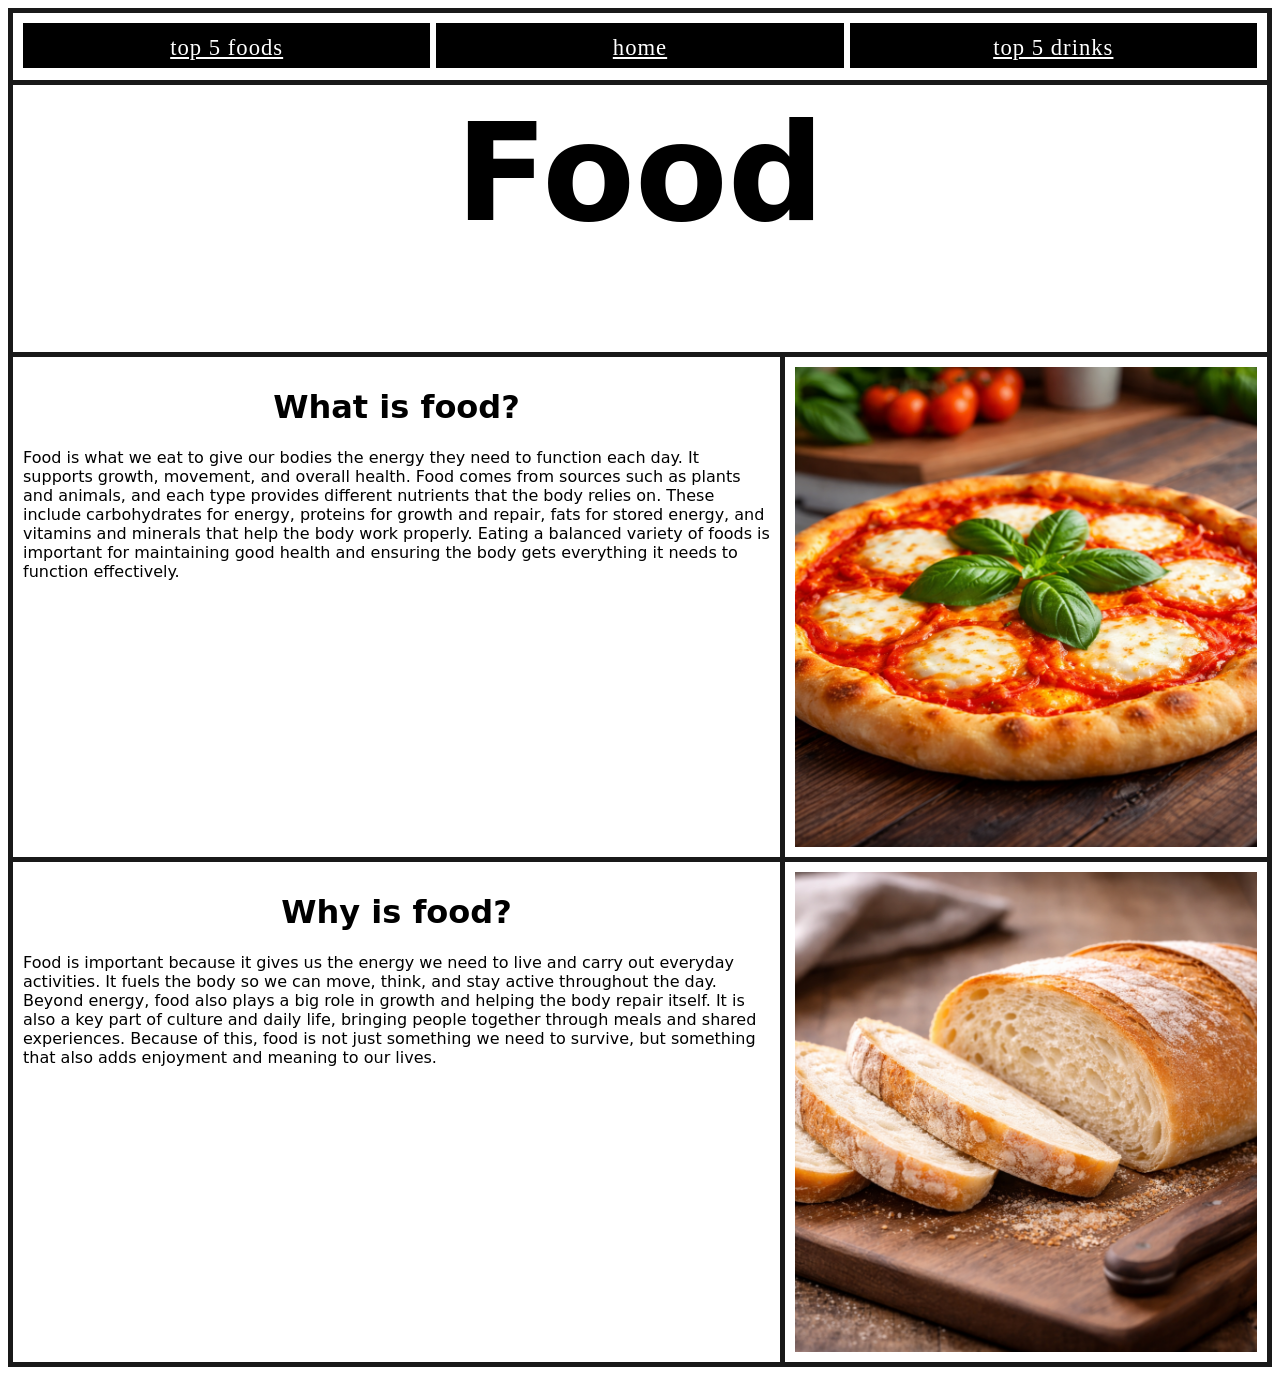
==== index.html @ b623f9d3 "Mar 26, 2026, 1:49 AM" ====
<!DOCTYPE html>
<html>
<head>
<link rel="stylesheet" href="style.css">
<link href="https://fonts.googleapis.com/css2?family=Roboto:wght@400;700&display=swap" rel="stylesheet">
<title>What is Food</title>
</head>
<body>
<style>
.container {
display: grid;
grid-template-columns: 767px auto;
grid-template-rows: 67px 267px 500px 500px;
background-color: #191919;
padding: 5px;
gap: 5px;

}

.container div {
  background-color: rgb(255, 255, 255);
  color: #000;
  padding: 10px;
  text-align: center;
}

.navbar {
  display: flex;
  width: 100%;
  height: 67%;
  gap: 6px;
  padding: 0;
  margin: 0;
}

.navbar a {
  flex: 1;
  align-items: center;
  justify-content: center;

  height: 67%;
  font-size: 22.67px;
  letter-spacing: 1px;
  color: white;
  background-color: rgb(0, 0, 0);
  padding: 12px 12px;
}

.navbar a:hover {
  background-color: #858585;
}


.item1 {
  grid-column-start: 1;
  grid-column-end: 4;
}

.item2 {
    grid-column-start: 1;
    grid-column-end: 4;
    font-family: system-ui, -apple-system, BlinkMacSystemFont, 'Segoe UI', Roboto, Oxygen, Ubuntu, Cantarell, 'Open Sans', 'Helvetica Neue', sans-serif;
    font-weight: 567;
    text-align: center;
}

.item3 {
  font-family: system-ui, -apple-system, BlinkMacSystemFont, 'Segoe UI', Roboto, Oxygen, Ubuntu, Cantarell, 'Open Sans', 'Helvetica Neue', sans-serif
}

.item4 {
    grid-column-start: 2;
    grid-column-end: 4;
}

.item5 {
   font-family: system-ui, -apple-system, BlinkMacSystemFont, 'Segoe UI', Roboto, Oxygen, Ubuntu, Cantarell, 'Open Sans', 'Helvetica Neue', sans-serif
}

.item6 {
    grid-column-start: 2;
    grid-column-end: 4;
}

</style>

<div class="container">


<div class="item1">
  <nav class="navbar">
    <a href="food.html" class="left">top 5 foods</a>
    <a href="index.html" class="center">home</a>
    <a href="drink.html" class="right">top 5 drinks</a>
  </nav>
</div>


<div class="item2">Food</div>


<div class="item3"><h1>What is food?</h1><p>Food is what we eat to give our bodies the energy 
  they need to function each day. It supports growth, movement, and overall health. Food comes from sources 
  such as plants and animals, and each type provides different nutrients that the body relies on. These include 
  carbohydrates for energy, proteins for growth and repair, fats for stored energy, and vitamins and minerals that 
  help the body work properly. Eating a balanced variety of foods is important for maintaining good health and ensuring 
  the body gets everything it needs to function effectively. </p></div>


<div class="item4"><image src="images/pizza.png"></div>
<div class="item5"><h1>Why is food?</h1><p>Food is important because it gives us the energy we need to live and 
  carry out everyday activities. It fuels the body so we can move, think, and stay active throughout the day. 
  Beyond energy, food also plays a big role in growth and helping the body repair itself. It is also a key part of 
  culture and daily life, bringing people together through meals and shared experiences. Because of this, food is not 
  just something we need to survive, but something that also adds enjoyment and meaning to our lives.</p></div>
<div class="item6"><image src="images/bread.png"></image></div>




</body>
</html>
---- style.css ----
.item2 {
    font-size: 135px
}

p {
    text-align: left;
}

img {
    width: 100%;
  height: 100%;
  object-fit: cover;
}
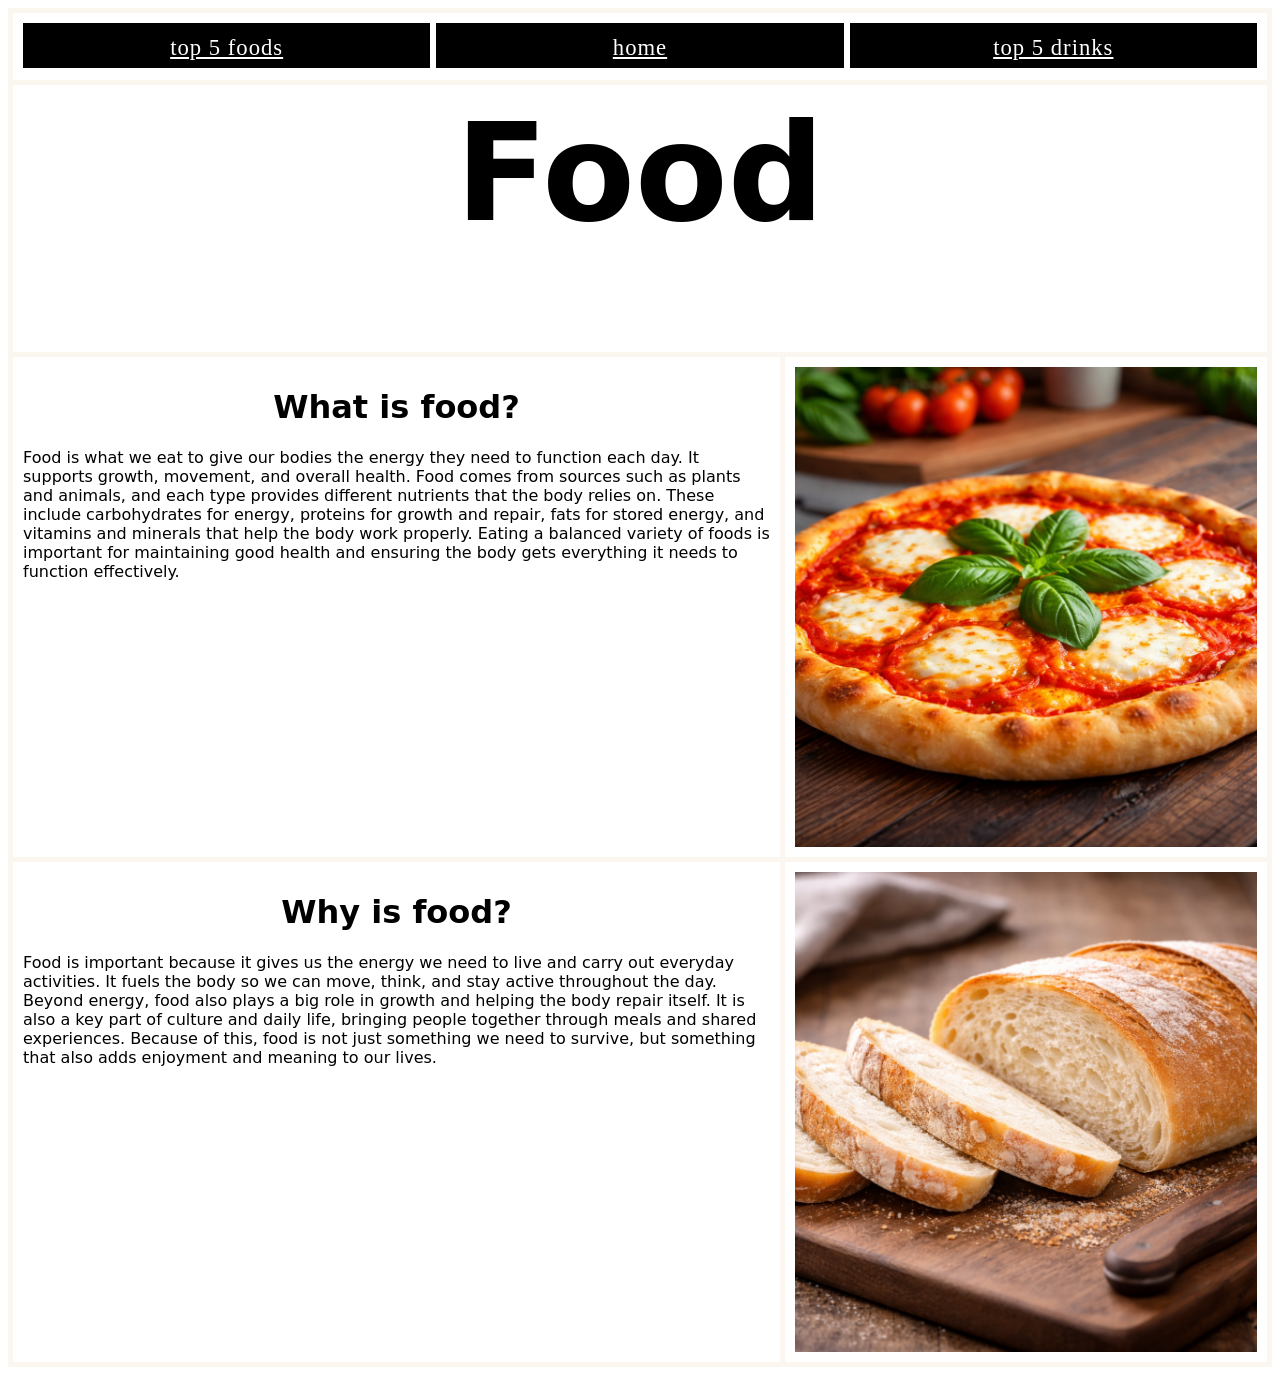
==== commit 64e43420: "Apr 2, 2026, 1:29 AM" ====
--- a/index.html
+++ b/index.html
@@ -11,7 +11,7 @@
 display: grid;
 grid-template-columns: 767px auto;
 grid-template-rows: 67px 267px 500px 500px;
-background-color: #191919;
+background-color: #fbf6ef;
 padding: 5px;
 gap: 5px;
 
@@ -47,7 +47,7 @@
 }
 
 .navbar a:hover {
-  background-color: #858585;
+  background-color: grey;
 }
 
 
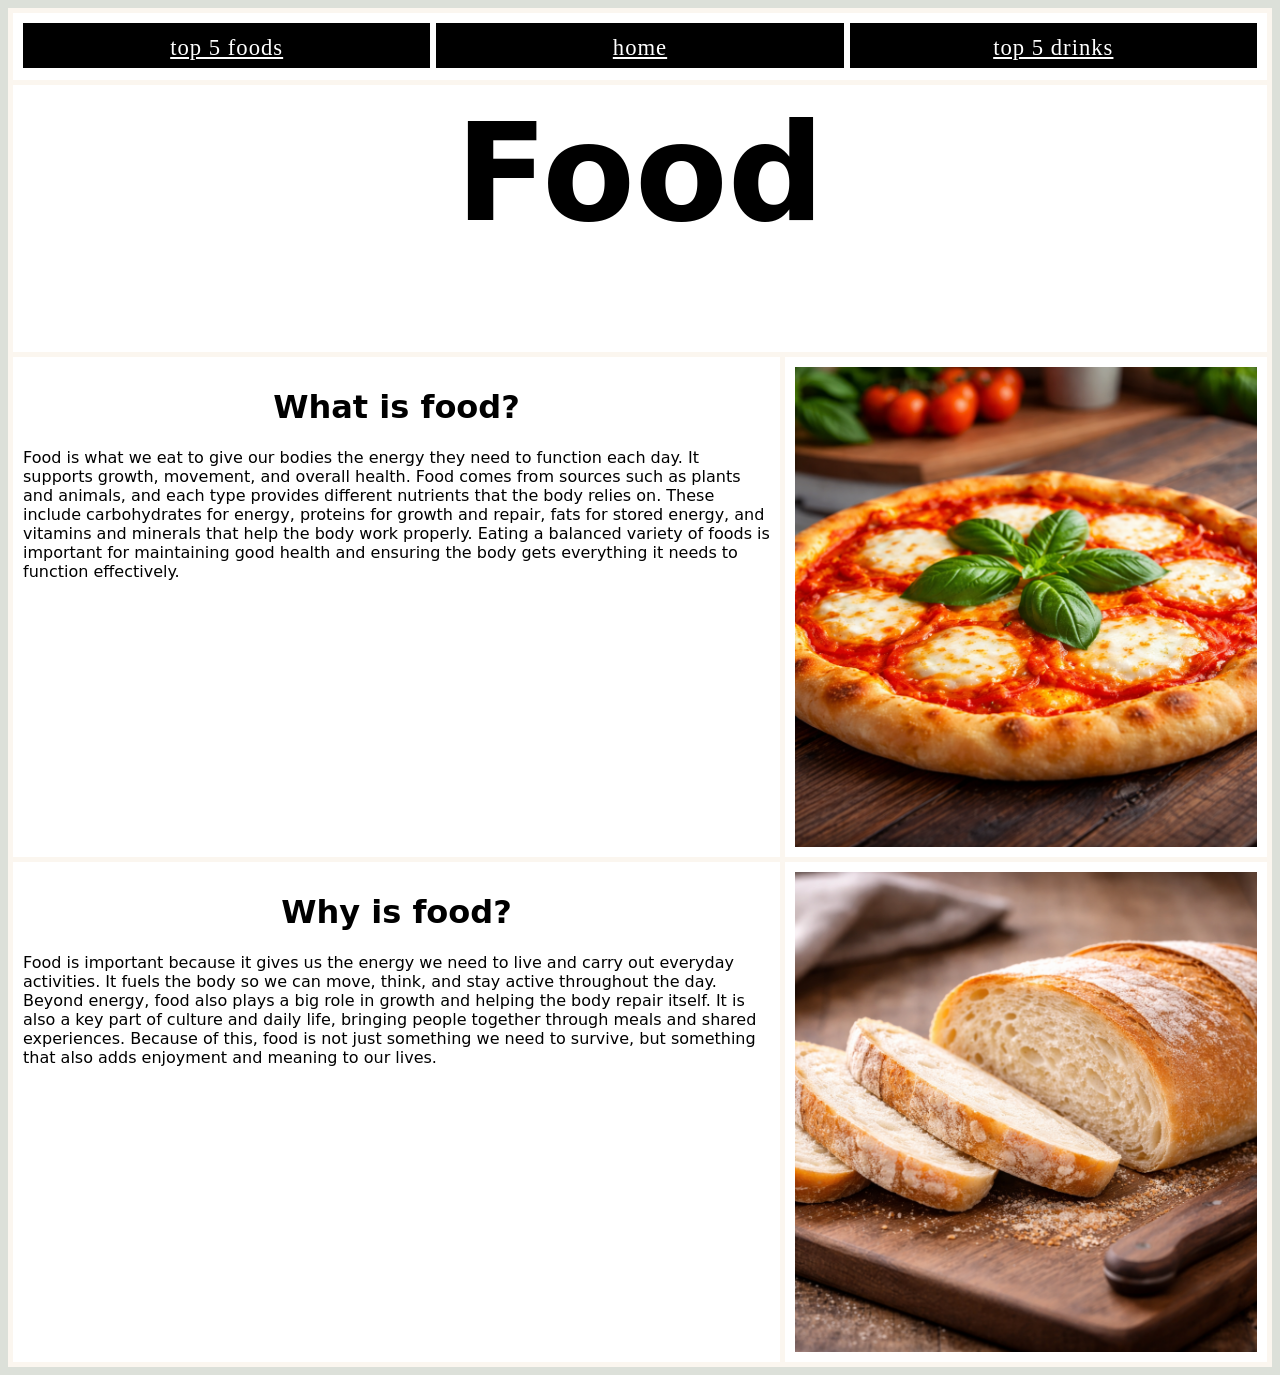
==== commit 25ae7904: "Apr 2, 2026, 1:32 AM" ====
--- a/index.html
+++ b/index.html
@@ -82,6 +82,9 @@
     grid-column-end: 4;
 }
 
+body {
+  background-color: #dce0d9;
+}
 </style>
 
 <div class="container">
--- a/style.css
+++ b/style.css
@@ -12,4 +12,3 @@
   object-fit: cover;
 }
 
-
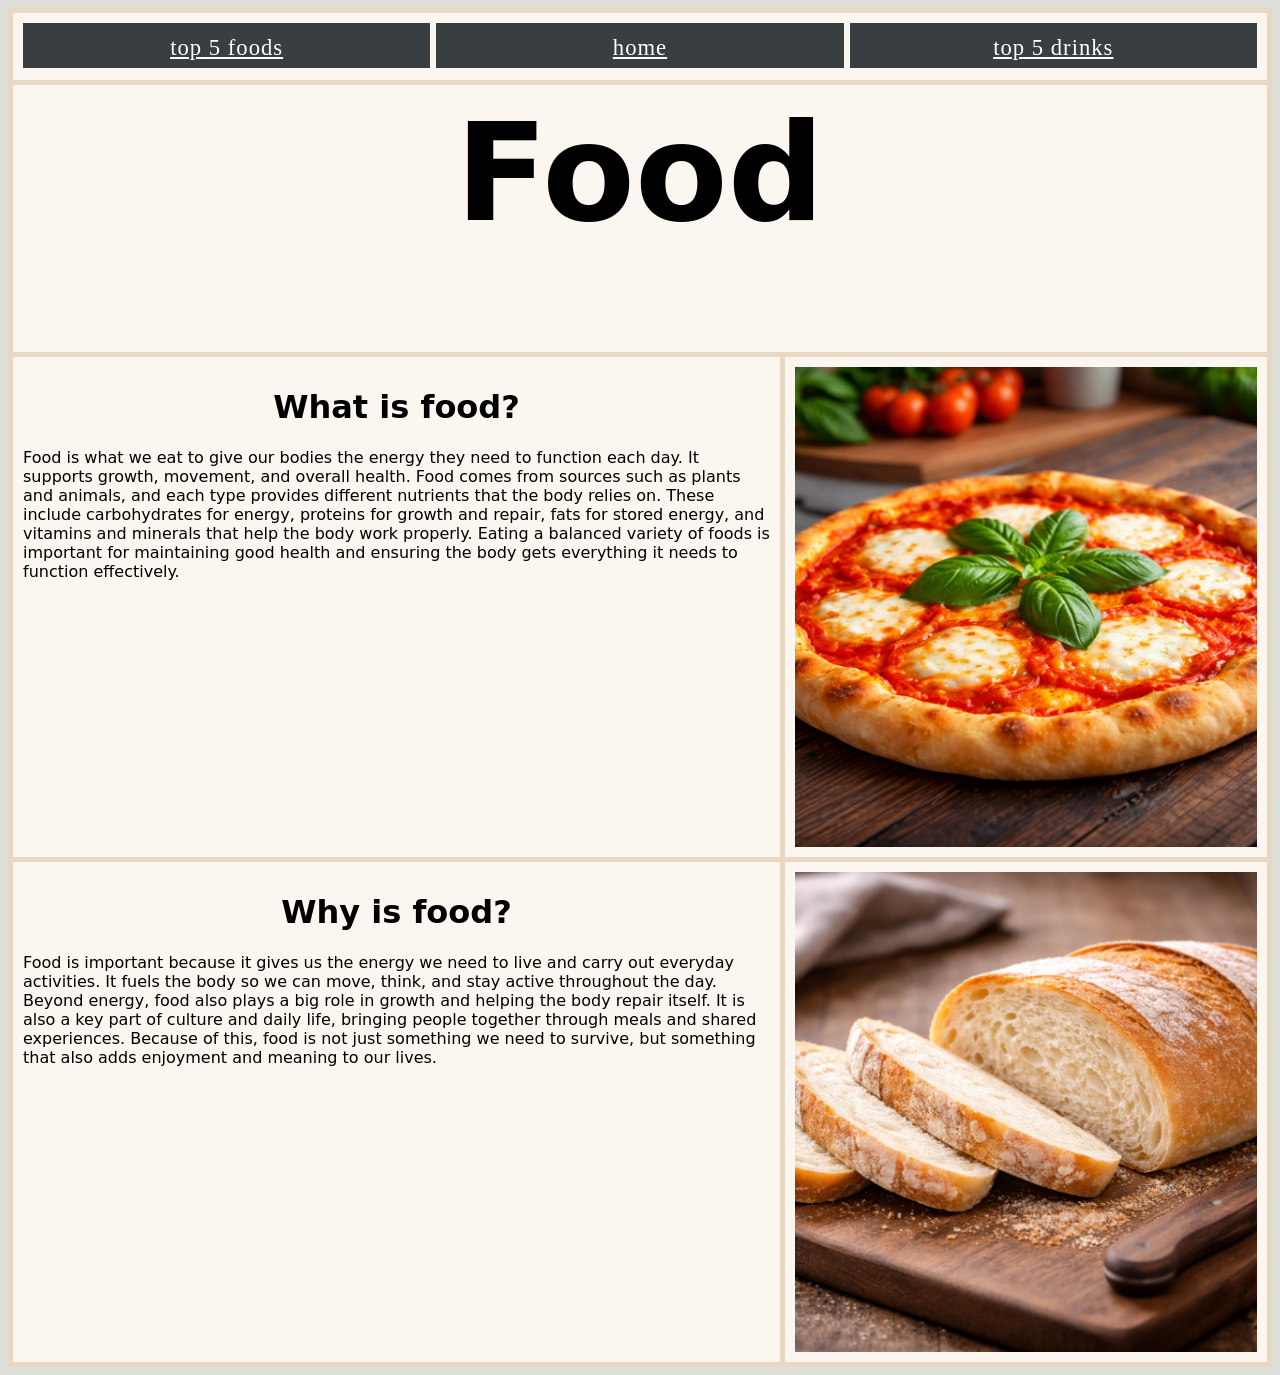
==== commit c28d2a9b: "Apr 2, 2026, 1:35 AM" ====
--- a/index.html
+++ b/index.html
@@ -11,14 +11,14 @@
 display: grid;
 grid-template-columns: 767px auto;
 grid-template-rows: 67px 267px 500px 500px;
-background-color: #fbf6ef;
+background-color: #ead7c3;
 padding: 5px;
 gap: 5px;
 
 }
 
 .container div {
-  background-color: rgb(255, 255, 255);
+  background-color: #fbf6ef;
   color: #000;
   padding: 10px;
   text-align: center;
@@ -42,7 +42,7 @@
   font-size: 22.67px;
   letter-spacing: 1px;
   color: white;
-  background-color: rgb(0, 0, 0);
+  background-color: #393e41;
   padding: 12px 12px;
 }
 
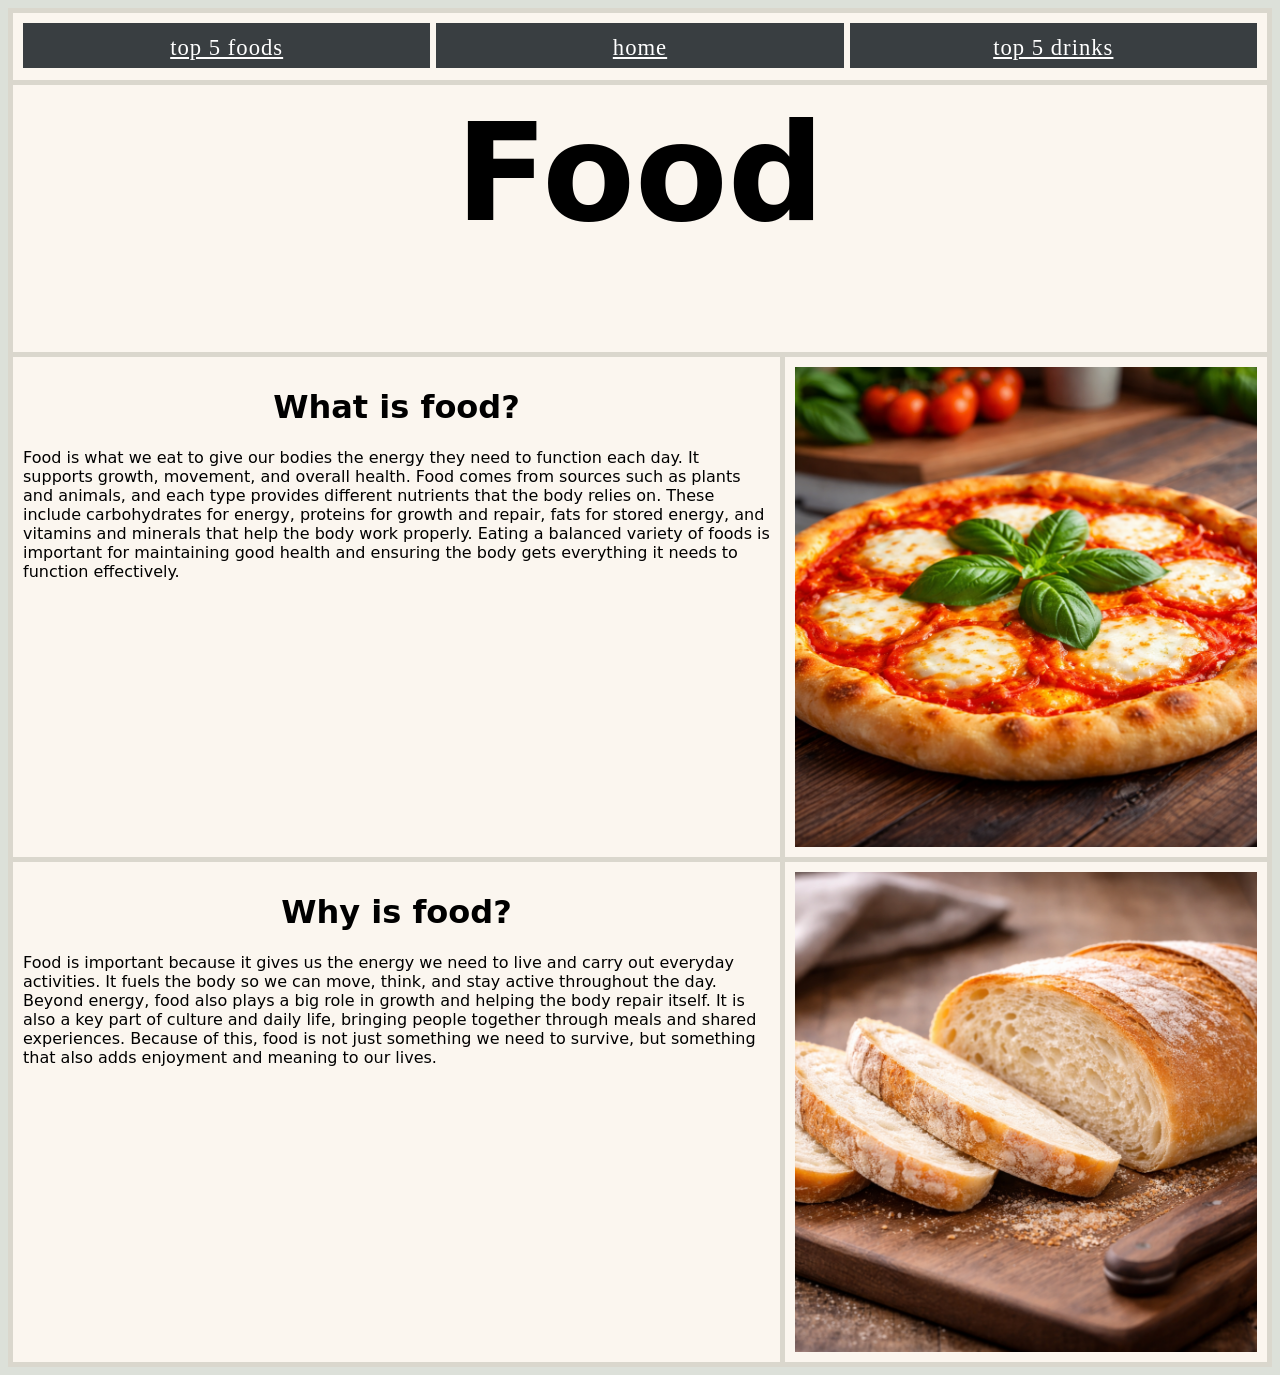
==== commit 8074bbee: "Apr 2, 2026, 1:37 AM" ====
--- a/index.html
+++ b/index.html
@@ -11,7 +11,7 @@
 display: grid;
 grid-template-columns: 767px auto;
 grid-template-rows: 67px 267px 500px 500px;
-background-color: #ead7c3;
+background-color: #dad7cd;
 padding: 5px;
 gap: 5px;
 
@@ -47,7 +47,7 @@
 }
 
 .navbar a:hover {
-  background-color: grey;
+  background-color: #d8d8d8;
 }
 
 
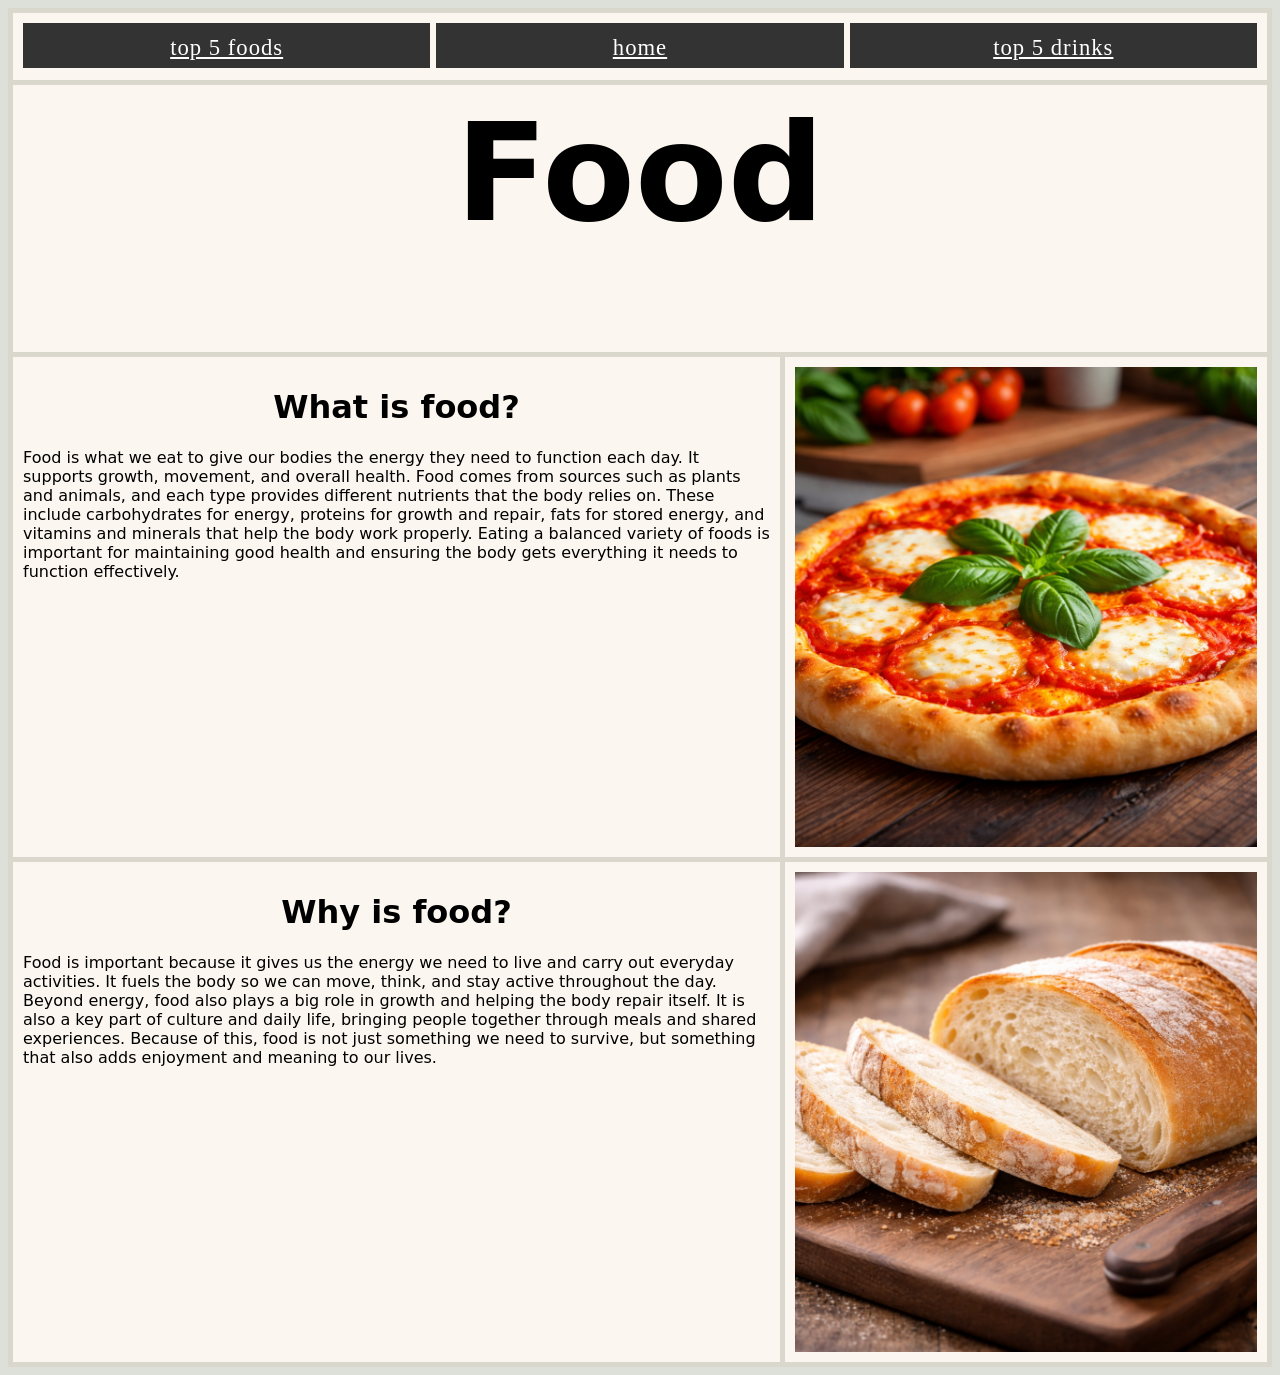
==== commit 8ae64304: "Apr 2, 2026, 1:39 AM" ====
--- a/index.html
+++ b/index.html
@@ -42,7 +42,7 @@
   font-size: 22.67px;
   letter-spacing: 1px;
   color: white;
-  background-color: #393e41;
+  background-color: #333333;
   padding: 12px 12px;
 }
 
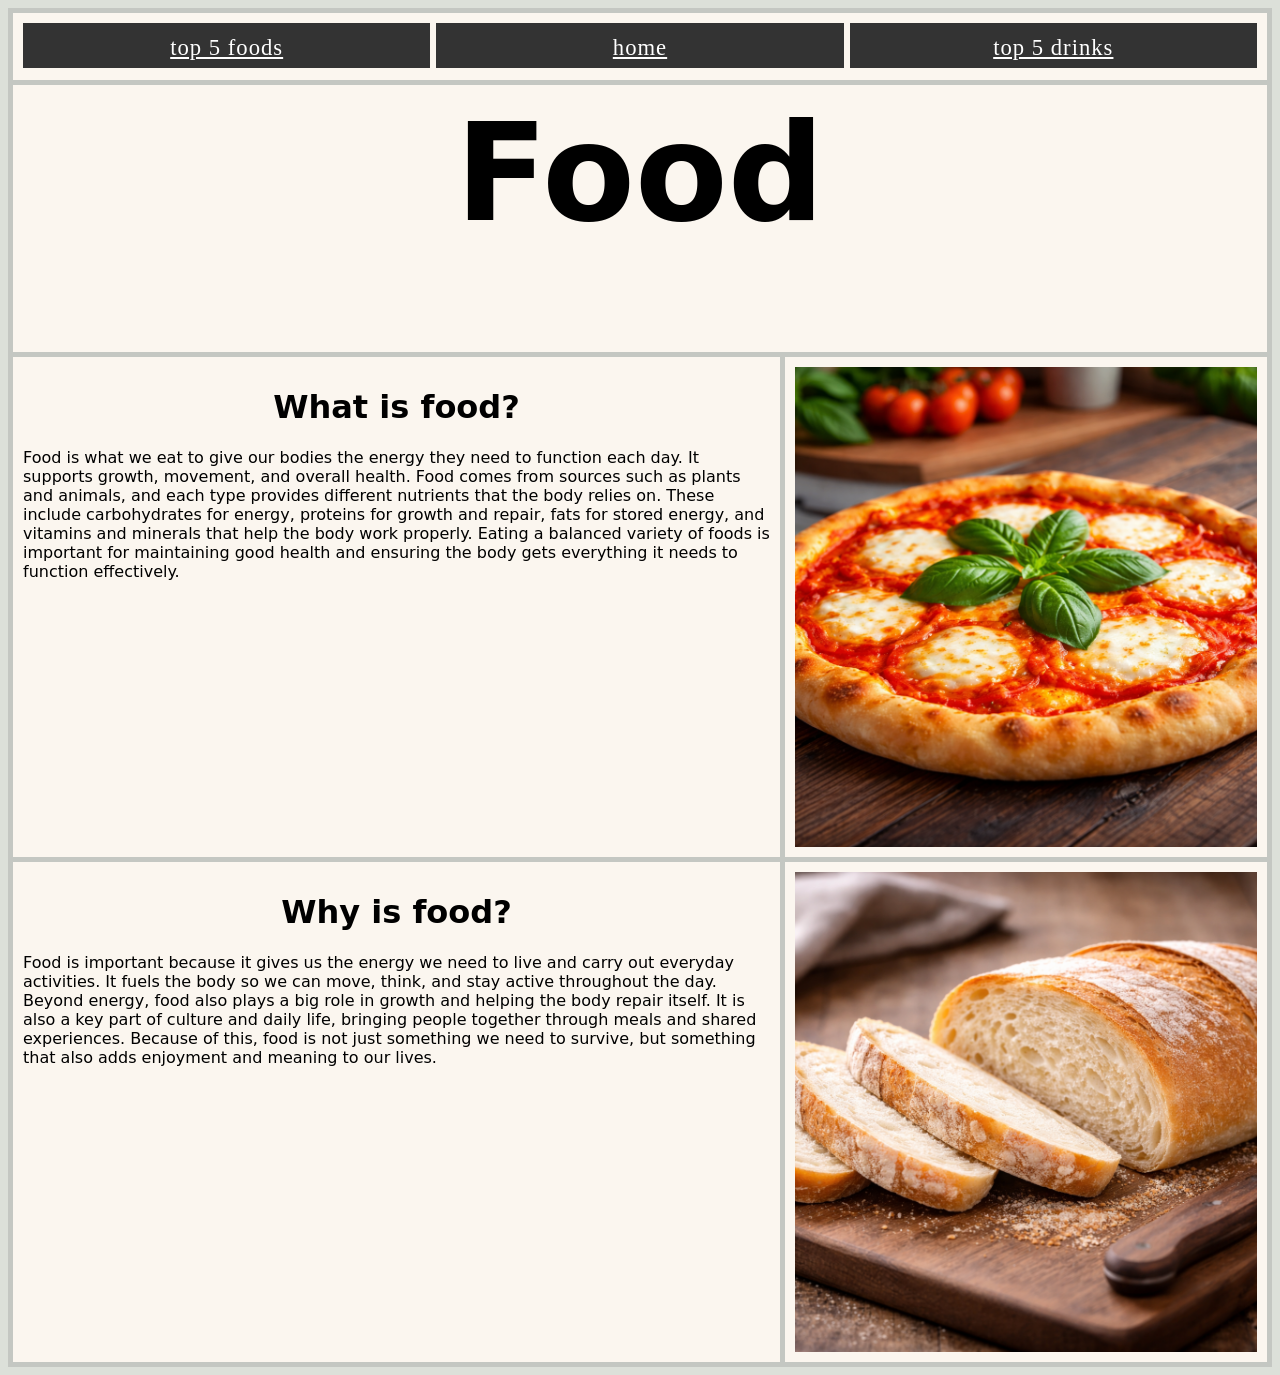
==== commit 93162179: "Apr 2, 2026, 1:43 AM" ====
--- a/index.html
+++ b/index.html
@@ -11,7 +11,7 @@
 display: grid;
 grid-template-columns: 767px auto;
 grid-template-rows: 67px 267px 500px 500px;
-background-color: #dad7cd;
+background-color: #c4c7c2;
 padding: 5px;
 gap: 5px;
 
